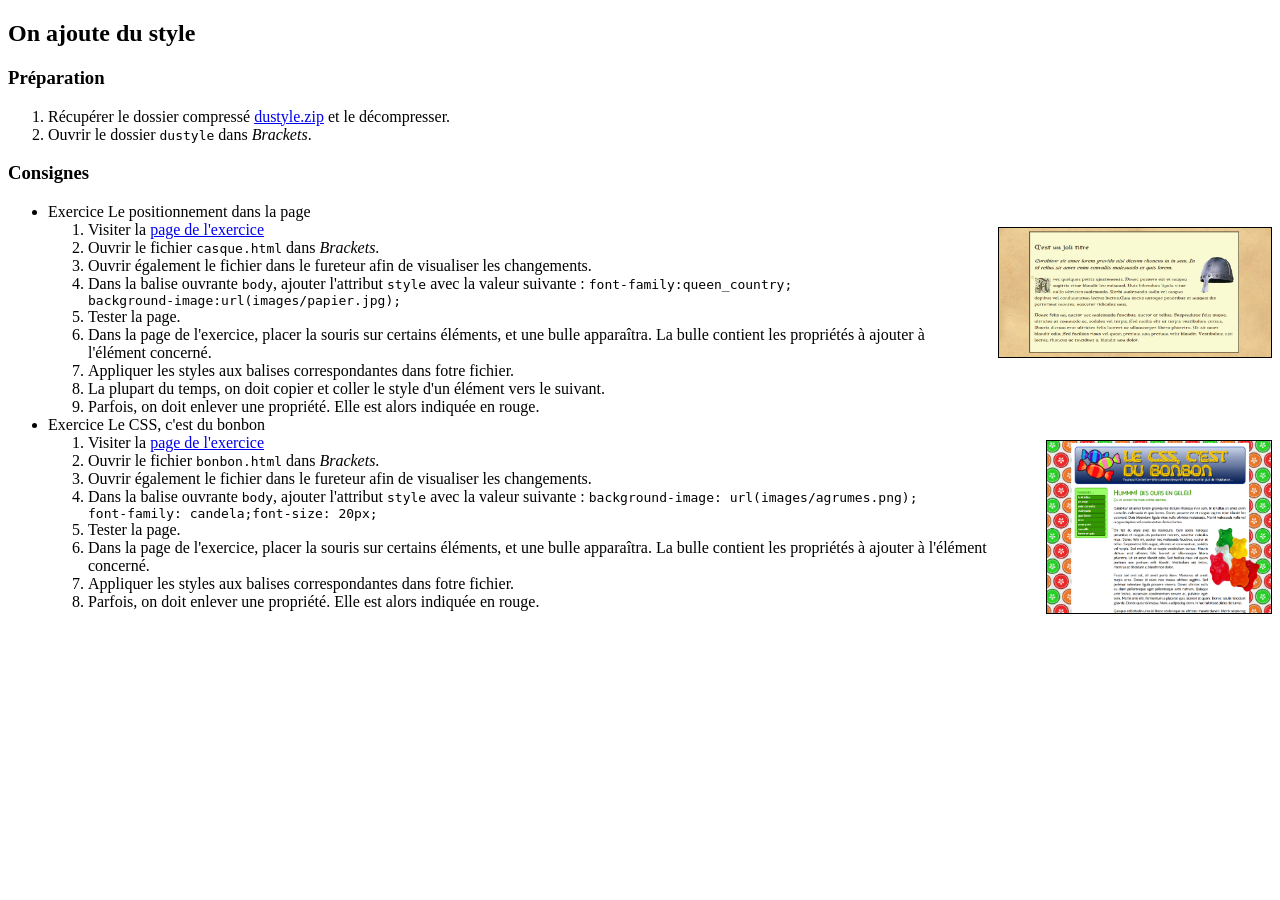
==== index.html @ b70383cc "Version originale" ====
<!DOCTYPE html PUBLIC "-//W3C//DTD XHTML 1.0 Transitional//EN" "http://www.w3.org/TR/xhtml1/DTD/xhtml1-transitional.dtd">
<html xmlns="http://www.w3.org/1999/xhtml" lang="fr">
<head>
	<meta charset="UTF-8" />
	<link rel="icon" type="image/png" href="../../theophile/favicon.png" />
	<link rel="stylesheet" type="text/css" href="../../page.css" />
	<link rel="stylesheet" type="text/css" href="../../pageprint.css" media="print" />
	<script type="text/javascript" src="../../theophile/jquery-1.8.0.min.js"></script>
	<script type="text/javascript" src="../../theophile/theophile.js"></script>
	<title>On ajoute du style</title>
</head>
<body>
<h2>On ajoute du style</h2>
<h3>Préparation</h3>
<ol>
	<li>Récupérer le dossier compressé <a href="../../telecharger.php?exercice=dustyle" class="download">dustyle.zip</a> et le décompresser.</li>
	<li>Ouvrir le dossier <code class="nom">dustyle</code> dans <cite>Brackets</cite>.</li>
</ol>
<h3>Consignes</h3>
<ul>
	<li>
		<img src="casque.png" style="margin-top:1.5em;margin-left:1em;border:1px solid black;width:17em;float:right;" alt="Exercice &quot;Le positionnement dans la page&quot;"/>
		Exercice <span class="nom">Le positionnement dans la page</span>
		<ol>
			<li>Visiter la <a href="casque.html" target="_blank">page de l'exercice</a></li>
			<li>Ouvrir le fichier <code class="nom">casque.html</code> dans <cite>Brackets</cite>.</li>
			<li>Ouvrir également le fichier dans le fureteur afin de visualiser les changements.</li>
			<li>Dans la balise ouvrante <code class="balise">body</code>, ajouter l'attribut <code class="attribut">style</code> avec la valeur suivante : <code class="valeur nq">font-family:queen_country;<br/>background-image:url(images/papier.jpg);</code></li>
			<li>Tester la page.</li>
			<li>Dans la page de l'exercice, placer la souris sur certains éléments, et une bulle apparaîtra. La bulle contient les propriétés à ajouter à l'élément concerné.</li>
			<li>Appliquer les styles aux balises correspondantes dans fotre fichier.</li>
			<li>La plupart du temps, on doit copier et coller le style d'un élément vers le suivant.</li>
			<li>Parfois, on doit enlever une propriété. Elle est alors indiquée en rouge.</li>
		</ol>
	</li>
	<li>
        <img src="bonbon.png" style="margin-top:1.5em;margin-left:1em;border:1px solid black;width:14em;float:right;" alt="Exercice &quot;Le positionnement dans la page&quot;"/>
        Exercice <span class="nom">Le CSS, c'est du bonbon</span>
		<ol>
			<li>Visiter la <a href="bonbon.html" target="_blank">page de l'exercice</a></li>
			<li>Ouvrir le fichier <code class="nom">bonbon.html</code> dans <cite>Brackets</cite>.</li>
			<li>Ouvrir également le fichier dans le fureteur afin de visualiser les changements.</li>
			<li>Dans la balise ouvrante <code class="balise">body</code>, ajouter l'attribut <code class="attribut">style</code> avec la valeur suivante : <code class="valeur nq">background-image: url(images/agrumes.png);<br/>font-family: candela;font-size: 20px;</code></li>
			<li>Tester la page.</li>
			<li>Dans la page de l'exercice, placer la souris sur certains éléments, et une bulle apparaîtra. La bulle contient les propriétés à ajouter à l'élément concerné.</li>
			<li>Appliquer les styles aux balises correspondantes dans fotre fichier.</li>
			<li>Parfois, on doit enlever une propriété. Elle est alors indiquée en rouge.</li>
		</ol>
	</li>
</ul>
</body>

</html>
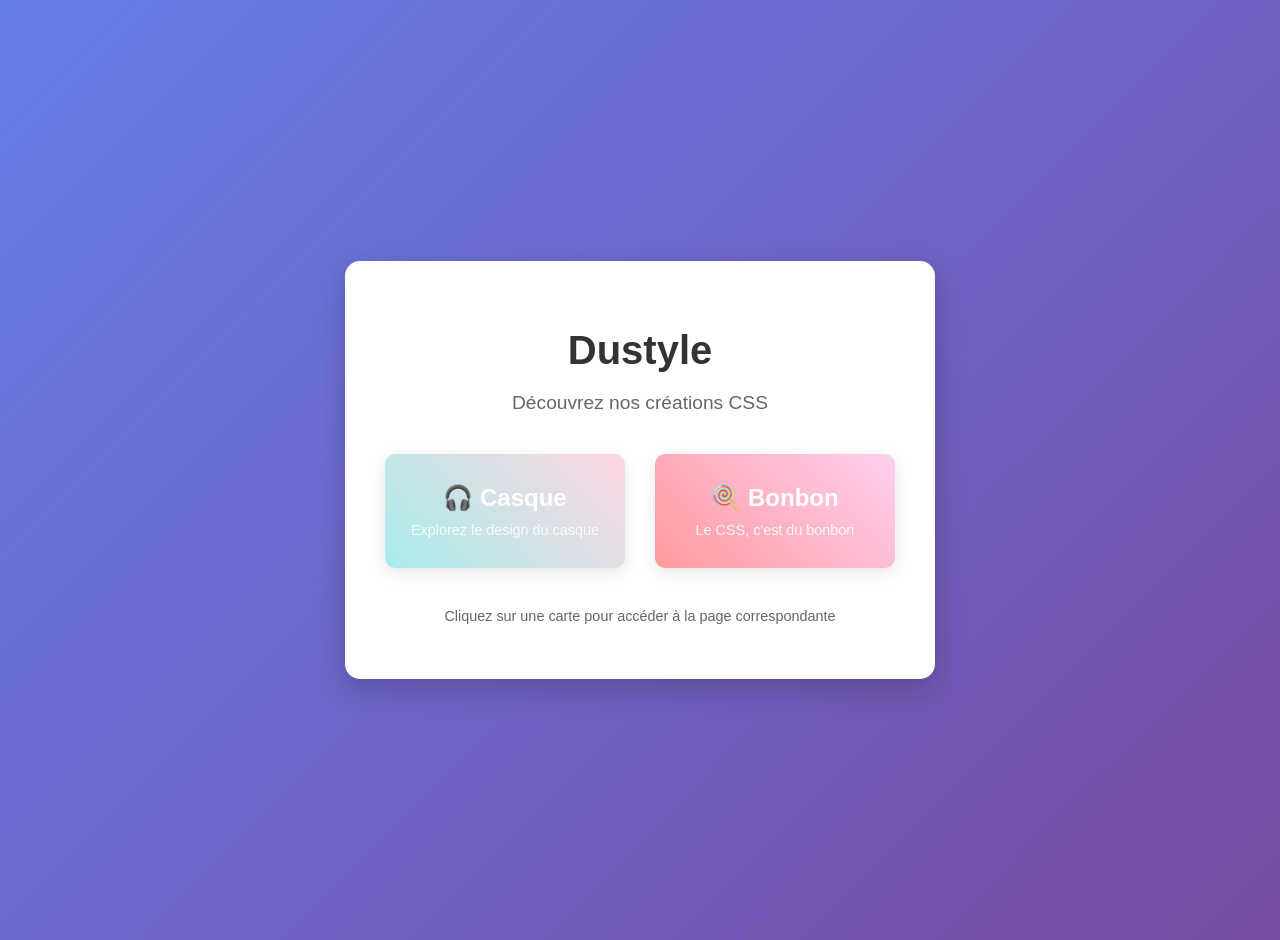
==== commit 41f18b6f: "Pages vieux" ====
--- a/index.html
+++ b/index.html
@@ -1,53 +1,111 @@
-<!DOCTYPE html PUBLIC "-//W3C//DTD XHTML 1.0 Transitional//EN" "http://www.w3.org/TR/xhtml1/DTD/xhtml1-transitional.dtd">
-<html xmlns="http://www.w3.org/1999/xhtml" lang="fr">
+<!DOCTYPE html>
+<html lang="fr">
 <head>
-	<meta charset="UTF-8" />
-	<link rel="icon" type="image/png" href="../../theophile/favicon.png" />
-	<link rel="stylesheet" type="text/css" href="../../page.css" />
-	<link rel="stylesheet" type="text/css" href="../../pageprint.css" media="print" />
-	<script type="text/javascript" src="../../theophile/jquery-1.8.0.min.js"></script>
-	<script type="text/javascript" src="../../theophile/theophile.js"></script>
-	<title>On ajoute du style</title>
+	<meta charset="UTF-8">
+	<meta name="viewport" content="width=device-width, initial-scale=1.0">
+	<title>Dustyle - Accueil</title>
+	<style>
+		body {
+			font-family: Arial, sans-serif;
+			margin: 0;
+			padding: 20px;
+			background: linear-gradient(135deg, #667eea 0%, #764ba2 100%);
+			min-height: 100vh;
+			display: flex;
+			justify-content: center;
+			align-items: center;
+		}
+		
+		.container {
+			background: white;
+			border-radius: 15px;
+			padding: 40px;
+			box-shadow: 0 10px 30px rgba(0, 0, 0, 0.2);
+			text-align: center;
+			max-width: 600px;
+		}
+		
+		h1 {
+			color: #333;
+			margin-bottom: 10px;
+			font-size: 2.5em;
+		}
+		
+		.subtitle {
+			color: #666;
+			margin-bottom: 40px;
+			font-size: 1.2em;
+		}
+		
+		.links-container {
+			display: flex;
+			gap: 30px;
+			justify-content: center;
+			flex-wrap: wrap;
+		}
+		
+		.link-card {
+			background: linear-gradient(45deg, #ff6b6b, #ee5a52);
+			border-radius: 10px;
+			padding: 30px 20px;
+			text-decoration: none;
+			color: white;
+			transition: transform 0.3s ease, box-shadow 0.3s ease;
+			min-width: 200px;
+			box-shadow: 0 5px 15px rgba(0, 0, 0, 0.1);
+		}
+		
+		.link-card:hover {
+			transform: translateY(-5px);
+			box-shadow: 0 10px 25px rgba(0, 0, 0, 0.2);
+		}
+		
+		.link-card.bonbon {
+			background: linear-gradient(45deg, #ff9a9e, #fecfef);
+		}
+		
+		.link-card.casque {
+			background: linear-gradient(45deg, #a8edea, #fed6e3);
+		}
+		
+		.link-title {
+			font-size: 1.5em;
+			font-weight: bold;
+			margin-bottom: 10px;
+		}
+		
+		.link-description {
+			font-size: 0.9em;
+			opacity: 0.9;
+		}
+		
+		.footer {
+			margin-top: 40px;
+			color: #666;
+			font-size: 0.9em;
+		}
+	</style>
 </head>
 <body>
-<h2>On ajoute du style</h2>
-<h3>Préparation</h3>
-<ol>
-	<li>Récupérer le dossier compressé <a href="../../telecharger.php?exercice=dustyle" class="download">dustyle.zip</a> et le décompresser.</li>
-	<li>Ouvrir le dossier <code class="nom">dustyle</code> dans <cite>Brackets</cite>.</li>
-</ol>
-<h3>Consignes</h3>
-<ul>
-	<li>
-		<img src="casque.png" style="margin-top:1.5em;margin-left:1em;border:1px solid black;width:17em;float:right;" alt="Exercice &quot;Le positionnement dans la page&quot;"/>
-		Exercice <span class="nom">Le positionnement dans la page</span>
-		<ol>
-			<li>Visiter la <a href="casque.html" target="_blank">page de l'exercice</a></li>
-			<li>Ouvrir le fichier <code class="nom">casque.html</code> dans <cite>Brackets</cite>.</li>
-			<li>Ouvrir également le fichier dans le fureteur afin de visualiser les changements.</li>
-			<li>Dans la balise ouvrante <code class="balise">body</code>, ajouter l'attribut <code class="attribut">style</code> avec la valeur suivante : <code class="valeur nq">font-family:queen_country;<br/>background-image:url(images/papier.jpg);</code></li>
-			<li>Tester la page.</li>
-			<li>Dans la page de l'exercice, placer la souris sur certains éléments, et une bulle apparaîtra. La bulle contient les propriétés à ajouter à l'élément concerné.</li>
-			<li>Appliquer les styles aux balises correspondantes dans fotre fichier.</li>
-			<li>La plupart du temps, on doit copier et coller le style d'un élément vers le suivant.</li>
-			<li>Parfois, on doit enlever une propriété. Elle est alors indiquée en rouge.</li>
-		</ol>
-	</li>
-	<li>
-        <img src="bonbon.png" style="margin-top:1.5em;margin-left:1em;border:1px solid black;width:14em;float:right;" alt="Exercice &quot;Le positionnement dans la page&quot;"/>
-        Exercice <span class="nom">Le CSS, c'est du bonbon</span>
-		<ol>
-			<li>Visiter la <a href="bonbon.html" target="_blank">page de l'exercice</a></li>
-			<li>Ouvrir le fichier <code class="nom">bonbon.html</code> dans <cite>Brackets</cite>.</li>
-			<li>Ouvrir également le fichier dans le fureteur afin de visualiser les changements.</li>
-			<li>Dans la balise ouvrante <code class="balise">body</code>, ajouter l'attribut <code class="attribut">style</code> avec la valeur suivante : <code class="valeur nq">background-image: url(images/agrumes.png);<br/>font-family: candela;font-size: 20px;</code></li>
-			<li>Tester la page.</li>
-			<li>Dans la page de l'exercice, placer la souris sur certains éléments, et une bulle apparaîtra. La bulle contient les propriétés à ajouter à l'élément concerné.</li>
-			<li>Appliquer les styles aux balises correspondantes dans fotre fichier.</li>
-			<li>Parfois, on doit enlever une propriété. Elle est alors indiquée en rouge.</li>
-		</ol>
-	</li>
-</ul>
+	<div class="container">
+		<h1>Dustyle</h1>
+		<p class="subtitle">Découvrez nos créations CSS</p>
+		
+		<div class="links-container">
+			<a href="casque.html" class="link-card casque">
+				<div class="link-title">🎧 Casque</div>
+				<div class="link-description">Explorez le design du casque</div>
+			</a>
+			<a href="bonbon.html" class="link-card bonbon">
+				<div class="link-title">🍭 Bonbon</div>
+				<div class="link-description">Le CSS, c'est du bonbon</div>
+			</a>
+			
+		</div>
+		
+		<div class="footer">
+			<p>Cliquez sur une carte pour accéder à la page correspondante</p>
+		</div>
+	</div>
 </body>
-
-</html>
+</html>
